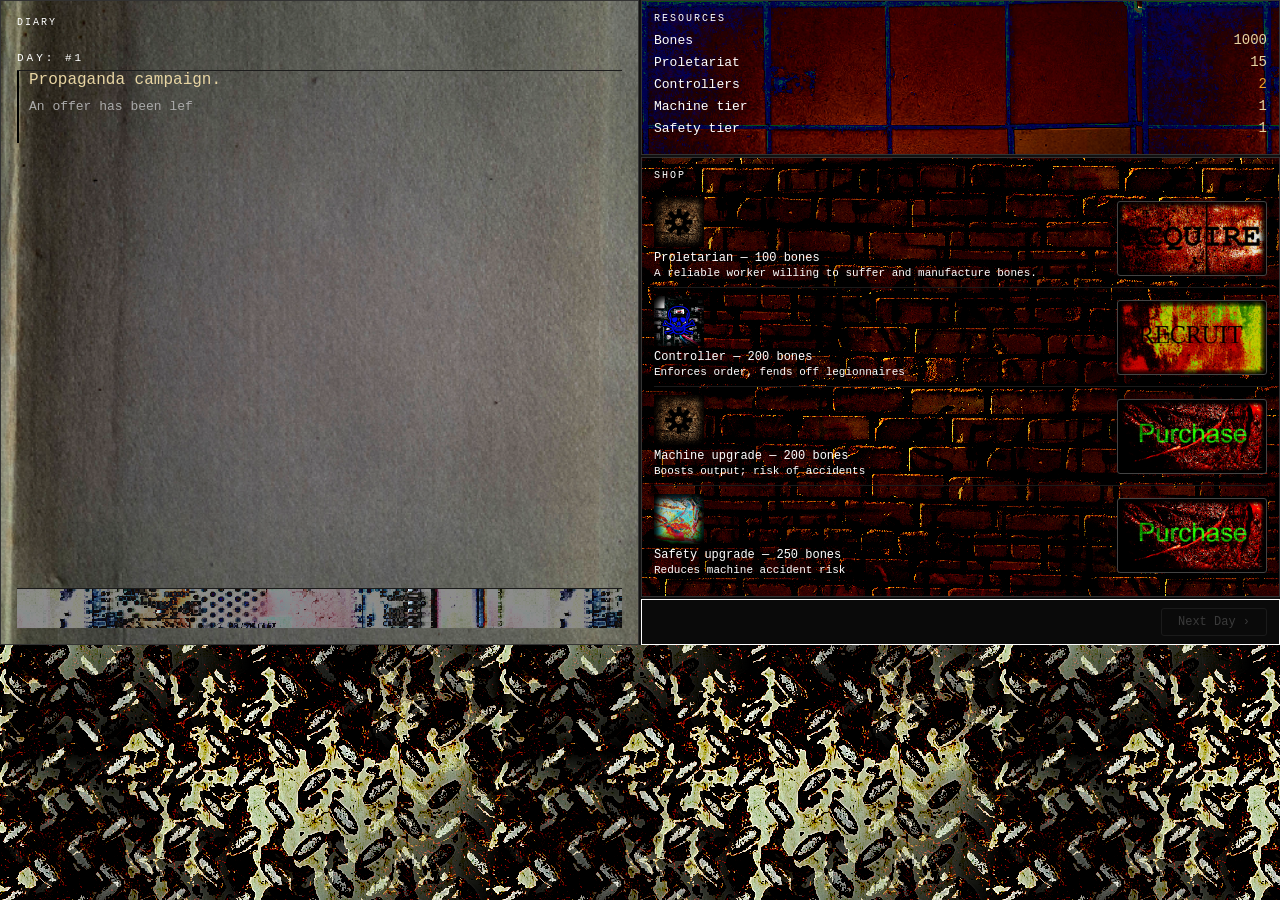
==== Totenkopf.html @ 66789817 "Pieliku failus no mājas datora. Spēles prototips pabeigts. Iespējams vajag pārskatīt." ====
<!DOCTYPE html>
<html lang="en">
<head>
    <meta charset="UTF-8">
    <meta name="viewport" content="width=device-width, initial-scale=1.0">
    <title>Totenkopf</title>
    <link rel="stylesheet" href="Styles.css">
</head>
<body>
    <div id="game">
        <div id="layout">
          <div id="event-panel">
            <div class="panel-label">Diary</div>
            <div id="diary-container"></div>
            <div id="log"></div>
          </div>
          <div id="count-panel">
            <div class="panel-label">Resources</div>
            <div class="stat-row"><span class="stat-name">Bones</span><span class="stat-val" id="stat-bones">0</span></div>
            <div class="stat-row"><span class="stat-name">Proletariat</span><span class="stat-val" id="stat-proles">0</span></div>
            <div class="stat-row"><span class="stat-name">Controllers</span><span class="stat-val" id="stat-controllers">0</span></div>
            <!--<div class="stat-row"><span class="stat-name">Legionnaires</span><span class="stat-val" id="stat-legions">0</span></div>-->
            <div class="stat-row"><span class="stat-name">Machine tier</span><span class="stat-val" id="stat-machine">1</span></div>
            <div class="stat-row"><span class="stat-name">Safety tier</span><span class="stat-val" id="stat-safety">1</span></div>
          </div>
          <div id="shop-panel">
            <div class="panel-label">Shop</div>
            <div class="shop-item">
              <div class="shop-item-info"><img src="GimpFaili/GearIcon.png" height="50px", width="50px"/><div class="shop-item-name">Proletarian <span style="color:#ffffff">— 100 bones</span></div><div class="shop-item-desc">A reliable worker willing to suffer and manufacture bones.</div></div>
              <button class="shop-btn prole-btn" onclick="buyItem('prole')"></button>
            </div>
            <div class="shop-item">
              <div class="shop-item-info"><img src="GimpFaili/ContIcon.png" height="50px", width="50px"/><div class="shop-item-name">Controller <span style="color:#ffffff">— 200 bones</span></div><div class="shop-item-desc">Enforces order, fends off legionnaires</div></div>
              <button class="shop-btn cont-btn" onclick="buyItem('controller')"></button>
            </div>
            <div class="shop-item">
              <div class="shop-item-info"><img src="GimpFaili/GearIcon.png" height="50px", width="50px"/><div class="shop-item-name">Machine upgrade <span id="machine-cost-label" style="color:#ffffff">— 50 bones</span></div><div class="shop-item-desc">Boosts output; risk of accidents</div></div>
              <button class="shop-btn purchase-btn" id="btn-machine" onclick="buyItem('machine')"></button>
            </div>
            <div class="shop-item">
              <div class="shop-item-info"><img src="GimpFaili/NeuroIcon.png" height="50px", width="50px"/><div class="shop-item-name">Safety upgrade <span id="safety-cost-label" style="color:#ffffff">— 40 bones</span></div><div class="shop-item-desc">Reduces machine accident risk</div></div>
              <button class="shop-btn purchase-btn" id="btn-safety" onclick="buyItem('safety')"></button>
            </div>
          </div>
          <div id="action-bar">
            <button id="next-btn" onclick="nextEvent()">Resolve ›</button>
          </div>
        </div>
        <div id="overlay">
          <div id="overlay-img"></div>
          <div id="overlay-day-wrap">
            <div id="overlay-sub">Day</div>
            <div id="overlay-day">—</div>
          </div>
        </div>
        <div id="gameover">
          <h1>GAME OVER</h1>
          <p>The bones ran out. The workers are gone.</p>
        </div>
        </div>
</body>
</html>

<script src="Script.js"></script>
---- Styles.css ----
* { box-sizing: border-box; margin: 0; padding: 0; }
body { font-family: var(--font-sans); background: transparent; }
#game { width: 100%; min-height: 600px; position: relative; font-family: 'Courier New', monospace; }
#layout { display: grid; grid-template-columns: 1fr 1fr; grid-template-rows: auto 1fr auto; gap: 2px; background: #111; min-height: 580px; }
#event-panel { grid-column: 1; grid-row: 1 / 4; background-image: url('./GimpFaili/DiaryTexture.png'); background-repeat: no-repeat;background-size: cover; border: 1px solid #333; padding: 16px; display: flex; flex-direction: column; gap: 12px; min-height: 560px; overflow-y: auto; }
#count-panel { grid-column: 2; grid-row: 1; background-image: url('./GimpFaili/TileTexture.png'); border: 1px solid #333; padding: 12px; }
#shop-panel { grid-column: 2; grid-row: 2; background-image: url('./GimpFaili/WallTexture.png'); background-repeat: repeat; border: 1px solid #333; padding: 12px; overflow-y: auto; }
#action-bar { grid-column: 2; grid-row: 3; background: #0a0a0a; border: 1px solid #ffffff; padding: 8px 12px; display: flex; justify-content: flex-end; align-items: center; }
.panel-label { font-size: 10px; color: #ffffff; text-transform: uppercase; letter-spacing: 2px; margin-bottom: 8px; }
.stat-row { display: flex; justify-content: space-between; align-items: center; margin-bottom: 6px; font-size: 13px; }
.stat-name { color: #ffffff; }
.stat-val { color: #e8d5a3; font-weight: 500; font-size: 14px; }
.stat-val.danger { color: #e24b4a; }
.stat-val.warning { color: #ef9f27; }

/* Diary entries */
.diary-day-header { font-size: 11px; color: #ffffff; letter-spacing: 3px; text-transform: uppercase; padding-bottom: 6px; border-bottom: 1px solid #1c1c1c; margin-top: 4px; }
.diary-block { display: flex; flex-direction: column; gap: 10px; }
.diary-event { border-left: 2px solid #000000; padding-left: 10px; }
.diary-event.active { border-left-color: #000000; }
/*
Es tulīt fucking nošaušos
Es tik ilgi centos saprast nahujam fonta krāsa nemainas
IZRĀDĀS ŠIS NEKO NEMAINA JO EVENTIEM ES KRĀSU UN STILU LIEKU CAUR JAVASCRIPT.
*/
/*
Update: nevermind, man šķita, ka melns fons uz papīra lapas izskatīsies labi, bet es burtiski neko nevaru salasīt.
*/
#event-title { font-size: 16px; font-weight: 500; color: #000000; min-height: 22px; }
#event-desc { font-size: 13px; color: #000000; line-height: 1.6; min-height: 40px; }
#event-notice { font-size: 12px; color: #000000; font-style: italic; min-height: 16px; }

.option-row { display: flex; align-items: flex-start; gap: 10px; padding: 8px 10px; border: 1px solid #2a2a2a; border-radius: 4px; cursor: pointer;}
.option-row:hover:not(.locked) { border-color: #555; background: #111; }
.option-row.selected { border-color: #000000; background: #151510; }
.option-row.locked { opacity: 0.4; cursor: not-allowed; }
.option-check { width: 16px; height: 16px; border: 1px solid #555; border-radius: 2px; flex-shrink: 0; margin-top: 1px; display: flex; align-items: center; justify-content: center; }
.option-row.selected .option-check { border-color: #e8d5a3; background: #e8d5a3; }
.option-check-inner { width: 8px; height: 8px; background: #0a0a0a; border-radius: 1px; display: none; }
.option-row.selected .option-check-inner { display: block; }
.option-text { font-size: 13px; color: #ccc; line-height: 1.4; }
.option-req { font-size: 10px; color: #e24b4a; margin-top: 3px; letter-spacing: 0.5px; }

.shop-item { display: flex; justify-content: space-between; align-items: center; padding: 8px 0; border-bottom: 1px solid #1a1a1a;}
.shop-item:last-child { border-bottom: none; }
.shop-item-info { font-size: 12px; }
.shop-item-name { color: #ffffff; font-weight: 500; }
.shop-item-desc { color: #ffffff; font-size: 11px; margin-top: 2px; }
.shop-btn { background: transparent; border: 1px solid #444; color: #e8d5a3; font-size: 11px; padding: 4px 10px; border-radius: 3px; cursor: pointer; font-family: 'Courier New', monospace; transition: border-color 0.15s; }
.shop-btn {
    height: 75px;
    width: 150px;
}
.shop-btn:hover:not(:disabled) { border-color: #e8d5a3; }
.shop-btn:disabled { opacity: 0.3; cursor: default; }
#next-btn { background: transparent; border: 1px solid #444; color: #aaa; font-size: 12px; padding: 6px 16px; border-radius: 3px; cursor: pointer; font-family: 'Courier New', monospace; transition: all 0.15s; }
#next-btn.ready { border-color: #e8d5a3; color: #e8d5a3; }
#next-btn:disabled { opacity: 0.3; cursor: default; }
#log { font-size: 13px; color: #ffffff; font-weight: 500; min-height: 40px; line-height: 1.5; padding-top: 8px; border-top: 1px solid #1a1a1a; margin-top: auto; background-image: url('./GimpFaili/CircuitTexture.png');}

.prole-btn{
    background-image: url('./GimpFaili/AcquireBtn.png');
    background-size: cover;
}
.prole-btn:hover{
    background-image: url('./GimpFaili/AcquireBtnHover.png');
    background-size: cover;
}
.cont-btn{
    background-image: url('./GimpFaili/RecruitBtn.png');
    background-size: cover;
}
.cont-btn:hover{
    background-image: url('./GimpFaili/RecruitBtnHover.png');
    background-size: cover;
}
.purchase-btn{
    background-image: url('./GimpFaili/PurchaseBtn.png');
    background-size: cover;
}
.purchase-btn:hover{
    background-image: url('./GimpFaili/PurchaseBtnHover.png');
    background-size: cover;
}

/* Overlay */
#overlay { position: absolute; inset: 0; background: #000; display: flex; flex-direction: column; align-items: center; justify-content: center; z-index: 10; opacity: 0; pointer-events: none; transition: opacity 0.3s; overflow: hidden; }
#overlay.visible { opacity: 1; pointer-events: all; }
#overlay-img { position: absolute; inset: 0; background-size: cover; background-position: center; opacity: 0; transition: opacity 0.08s; }
#overlay-day-wrap { position: relative; z-index: 2; text-align: center; }
#overlay-day { font-size: 64px; color: #e8d5a3; font-family: 'Courier New', monospace; letter-spacing: 6px; text-shadow: 0 0 40px #e8d5a388; }
#overlay-sub { font-size: 11px; color: #888; letter-spacing: 8px; margin-bottom: 10px; text-transform: uppercase; }
#gameover { position: absolute; inset: 0; background: #000; display: none; flex-direction: column; align-items: center; justify-content: center; z-index: 20; }
#gameover h1 { font-size: 64px; color: #e24b4a; font-family: 'Courier New', monospace; letter-spacing: 8px; }
#gameover p { color: #555; margin-top: 16px; font-size: 14px; letter-spacing: 2px; }

.past-event { opacity: 0.45; }
.past-event .diary-event { border-left-color: #282828; }
.past-event .option-row { opacity: 0.6; cursor: default; pointer-events: none; }
body {
    background-image: url('./GimpFaili/MetalTexture.png');
    background-repeat: repeat;
}
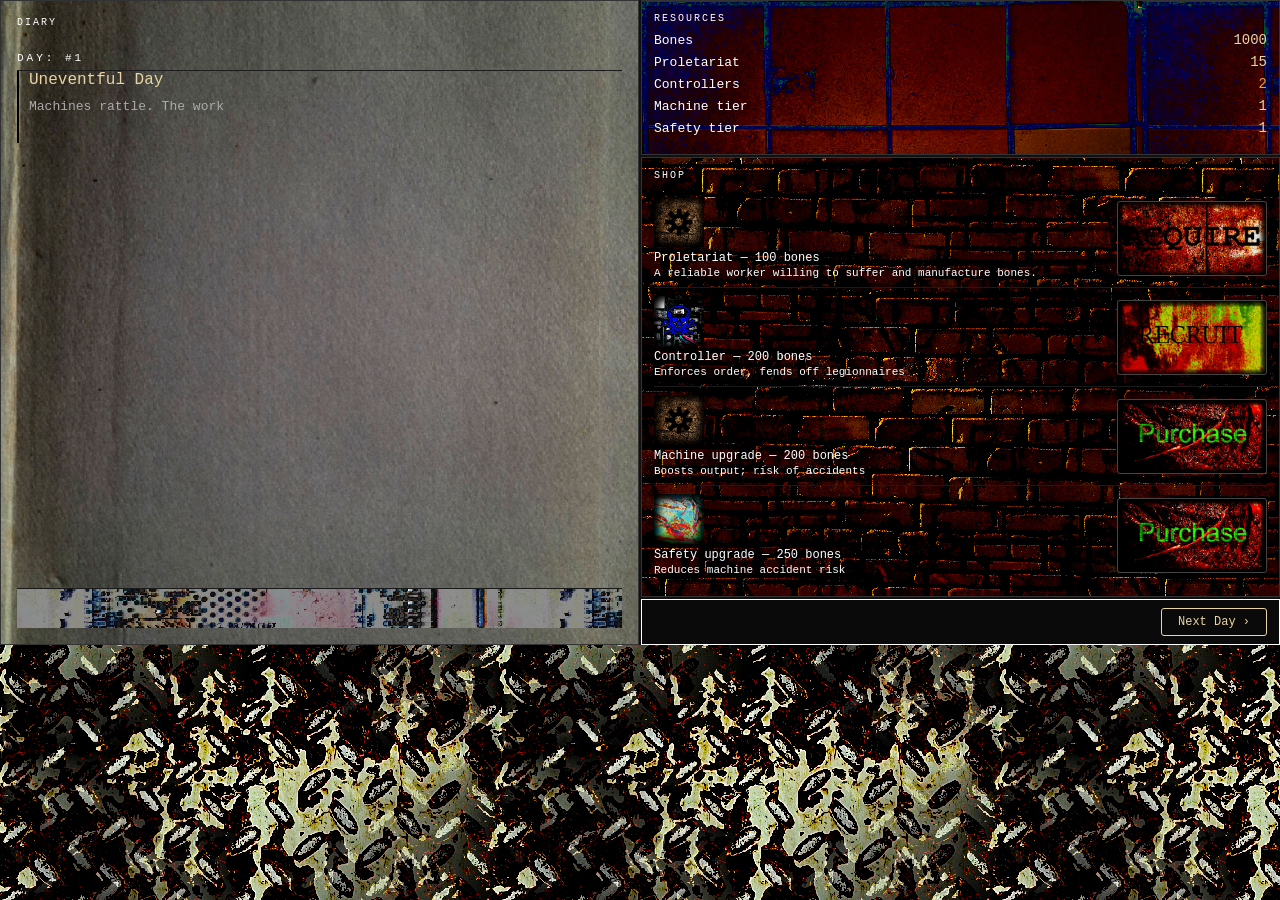
==== commit f2fbf21d: "Rakstības izmaiņas." ====
--- a/Totenkopf.html
+++ b/Totenkopf.html
@@ -26,7 +26,7 @@
           <div id="shop-panel">
             <div class="panel-label">Shop</div>
             <div class="shop-item">
-              <div class="shop-item-info"><img src="GimpFaili/GearIcon.png" height="50px", width="50px"/><div class="shop-item-name">Proletarian <span style="color:#ffffff">— 100 bones</span></div><div class="shop-item-desc">A reliable worker willing to suffer and manufacture bones.</div></div>
+              <div class="shop-item-info"><img src="GimpFaili/GearIcon.png" height="50px", width="50px"/><div class="shop-item-name">Proletariat <span style="color:#ffffff">— 100 bones</span></div><div class="shop-item-desc">A reliable worker willing to suffer and manufacture bones.</div></div>
               <button class="shop-btn prole-btn" onclick="buyItem('prole')"></button>
             </div>
             <div class="shop-item">
